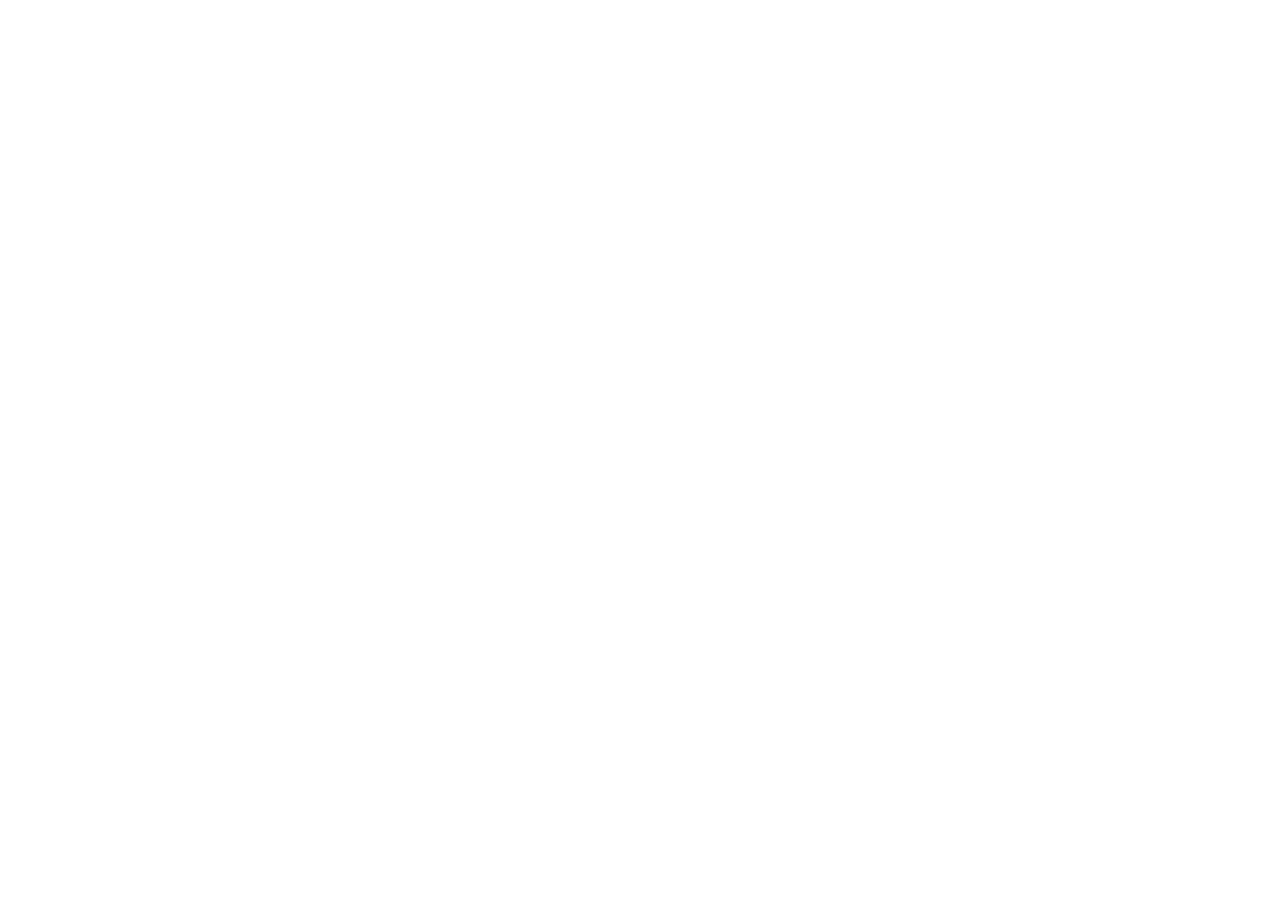
==== index.html @ 3af84ce2 "index" ====
<!DOCTYPE html>
<html lang="pt-br">
<head>
    <meta charset="UTF-8">
    <meta http-equiv="X-UA-Compatible" content="IE=edge">
    <meta name="viewport" content="width=device-width, initial-scale=1.0">
    <title>Projeto Redes Sociais</title>
</head>
<body>
    
</body>
</html>
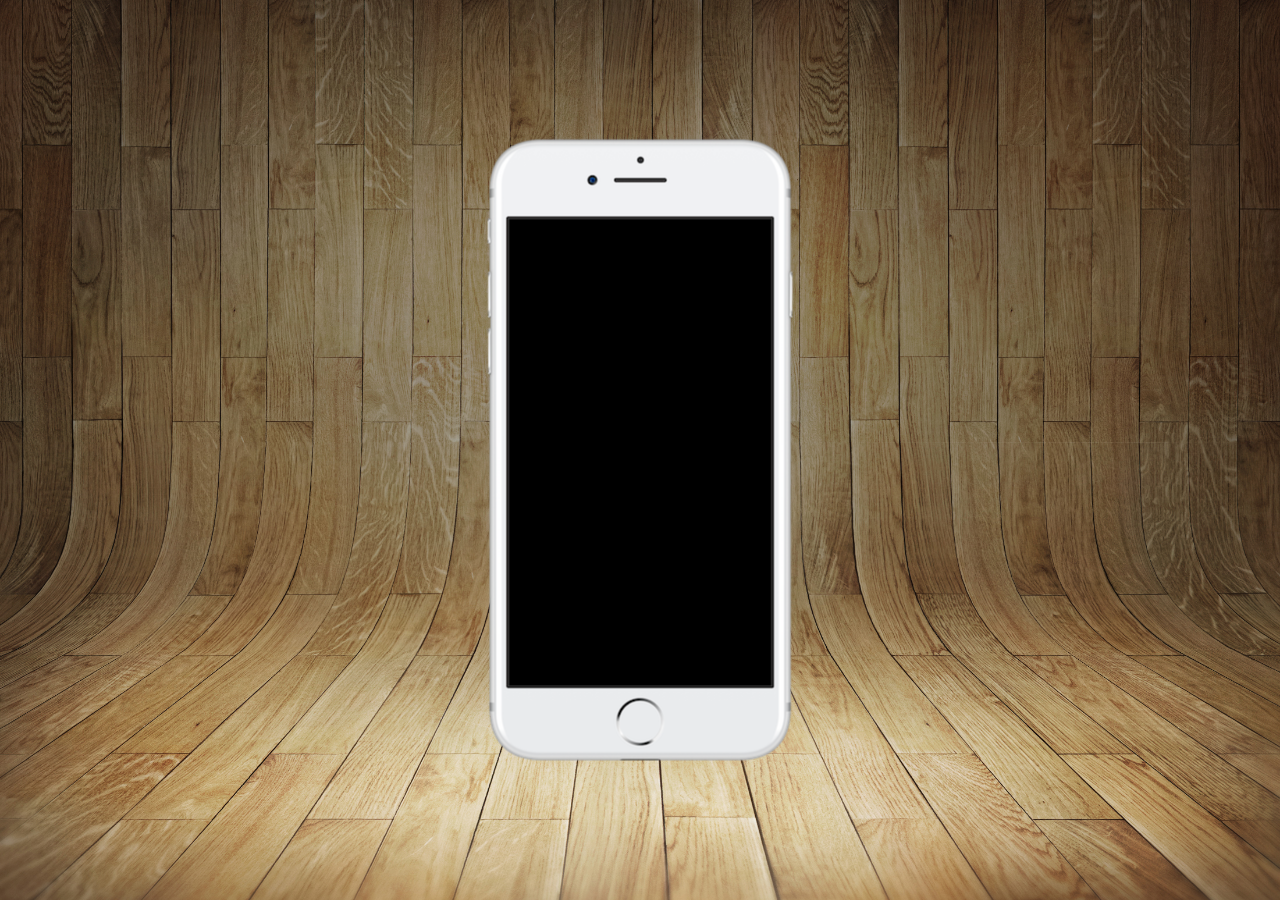
==== commit 20e21d01: "add telas" ====
--- a/index.html
+++ b/index.html
@@ -4,9 +4,18 @@
     <meta charset="UTF-8">
     <meta http-equiv="X-UA-Compatible" content="IE=edge">
     <meta name="viewport" content="width=device-width, initial-scale=1.0">
+    <link rel="shortcut icon" href="favicon.ico" type="image/x-icon">
+    <link rel="stylesheet" href="estilos/style.css">
     <title>Projeto Redes Sociais</title>
 </head>
 <body>
-    
+    <main>
+        <section id="telefone">
+
+        </section>
+        <section id="redes-sociais">
+
+        </section>
+    </main>
 </body>
 </html>--- a/estilos/style.css
+++ b/estilos/style.css
@@ -0,0 +1,34 @@
+@charset "UTF-8";
+
+* {
+    margin: 0px;
+    padding: 0px;
+    font-family: Arial, Helvetica, sans-serif;
+}
+
+html, body {
+    height: 100vh;
+    width: 100vw;
+}
+
+body {
+    background: url('../imagens/fundo-madeira.jpg')no-repeat top center;
+    background-size: cover;
+    background-attachment: fixed;
+}
+
+main {
+    position: relative;
+    height: 100vh;
+}
+
+section#telefone {
+    position: absolute;
+    top: 50%;
+    left: 50%;
+    transform: translate(-50%, -50%);
+
+    height: 627px;
+    width: 311px;
+    background: url('../imagens/frame-iphone.png') no-repeat;
+}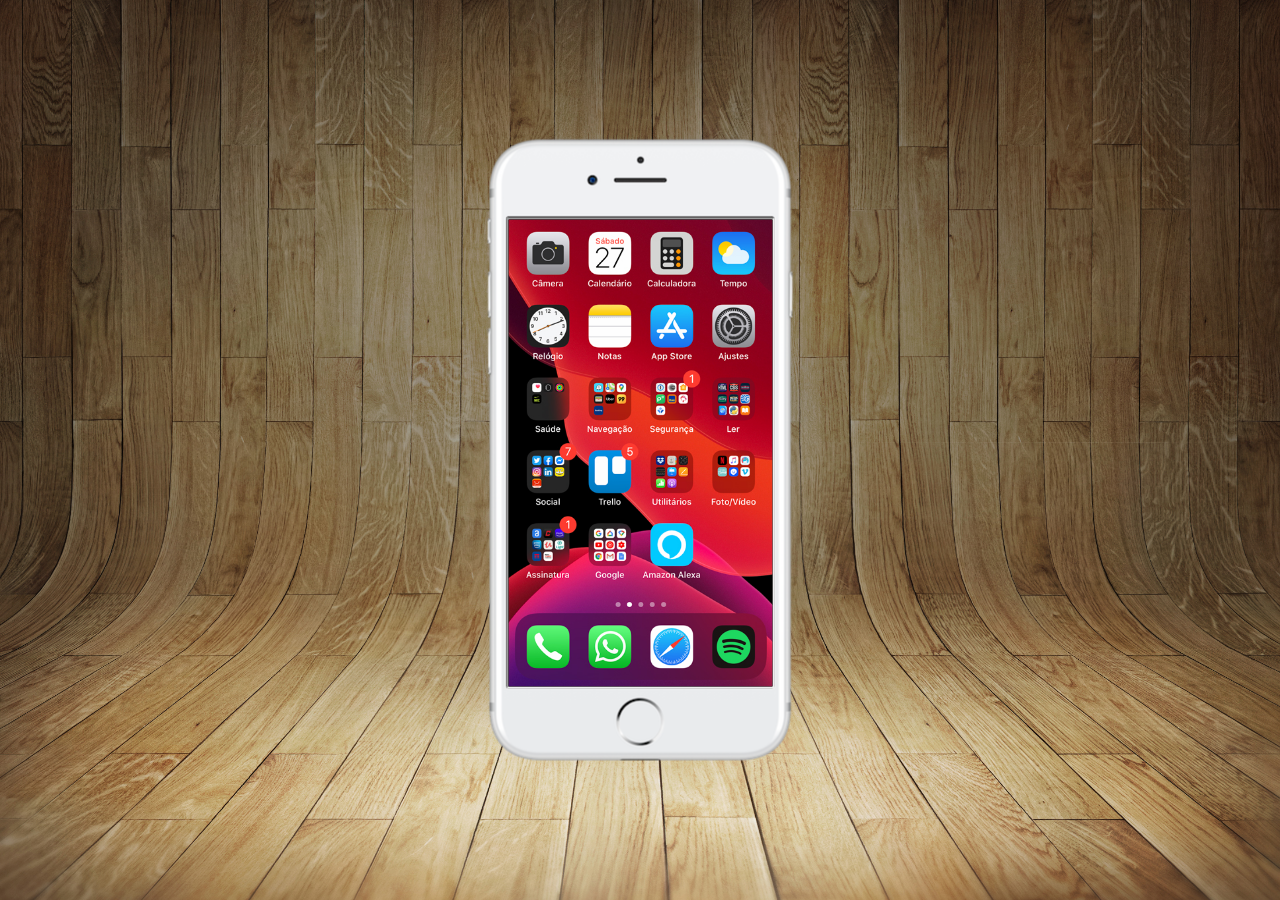
==== commit 532d1dc9: "criacao tela home" ====
--- a/index.html
+++ b/index.html
@@ -11,7 +11,7 @@
 <body>
     <main>
         <section id="telefone">
-
+            <iframe src="home.html" name="tela" id="tela"></iframe>
         </section>
         <section id="redes-sociais">
 
--- a/estilos/style.css
+++ b/estilos/style.css
@@ -31,4 +31,13 @@
     height: 627px;
     width: 311px;
     background: url('../imagens/frame-iphone.png') no-repeat;
+}
+
+iframe#tela {
+    position: relative;
+    top: 81px;
+    left: 22px;
+    width: 264px;
+    height: 467px;
+
 }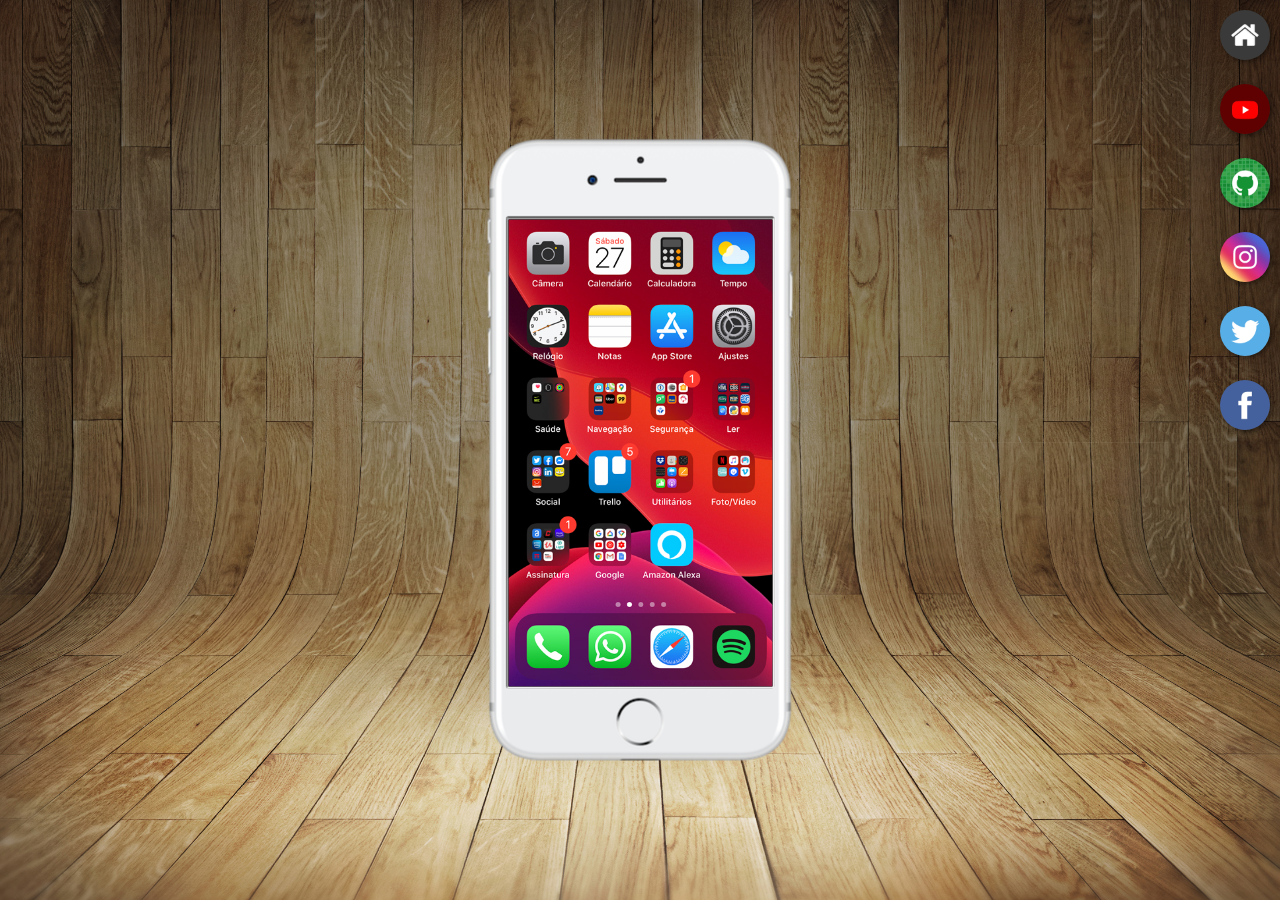
==== commit 54071311: "botoes na lateral" ====
--- a/index.html
+++ b/index.html
@@ -11,10 +11,17 @@
 <body>
     <main>
         <section id="telefone">
-            <iframe src="home.html" name="tela" id="tela"></iframe>
+            <iframe src="home.html" name="tela" id="tela">
+                Seu navegador não é compatível com isso.
+            </iframe>
         </section>
         <section id="redes-sociais">
-
+            <a href="#" target="tela"><img src="imagens/logo-home.jpg" alt="Home"></a><br>
+            <a href="#" target="tela"><img src="imagens/logo-youtube.jpg" alt="YouTube"></a><br>
+            <a href="#" target="tela"><img src="imagens/logo-github.jpg" alt="GitHub"></a><br>
+            <a href="#" target="tela"><img src="imagens/logo-instagram.jpg" alt="Instagram"></a><br>
+            <a href="#" target="tela"><img src="imagens/logo-twitter.jpg" alt="Twitter"></a><br>
+            <a href="#" target="tela"><img src="imagens/logo-facebook.jpg" alt="Facebook"></a>
         </section>
     </main>
 </body>
--- a/estilos/style.css
+++ b/estilos/style.css
@@ -39,5 +39,23 @@
     left: 22px;
     width: 264px;
     height: 467px;
+}
 
+section#redes-sociais {
+    text-align: right;
+}
+
+section#redes-sociais img {
+    width: 50px;
+    margin: 10px;
+    border-radius: 50%;
+    box-shadow: 2px 2px 5px rgba(0, 0, 0, 0.445);
+    box-sizing: border-box;
+}
+
+section#redes-sociais img:hover {
+    border: 2px solid rgba(255, 255, 255, 0.637);
+    transform: translate(-3px, -3px);
+    box-shadow: 5px 5px 10px rgba(0, 0, 0, 0.603);
+    transition: transform .3s;
 }